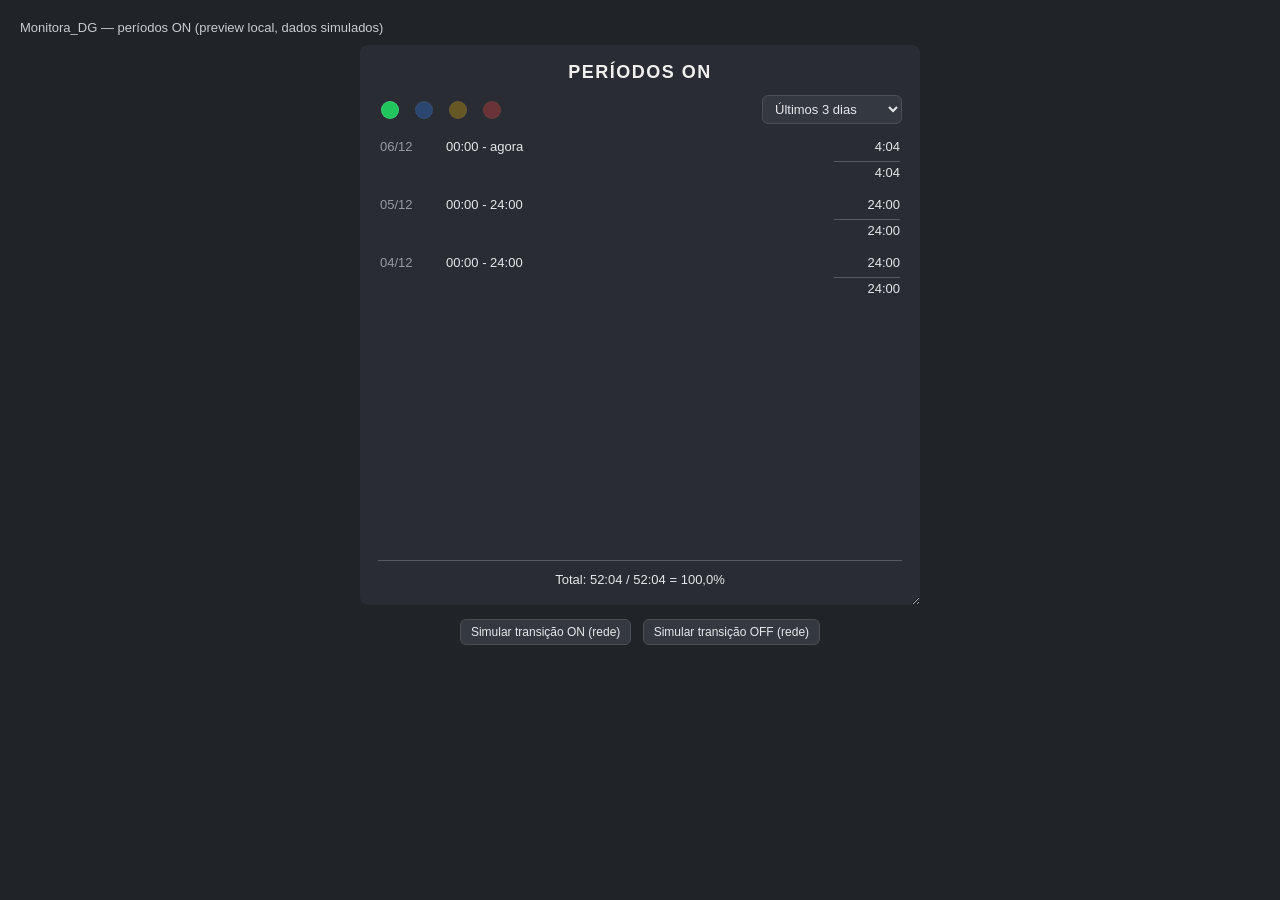
==== preview.html @ 11386891 "Primeiro commit" ====
<!doctype html>
<html lang="pt-BR">
<head>
<meta charset="utf-8">
<meta name="viewport" content="width=device-width, initial-scale=1">
<title>Monitora_DG — períodos ON (preview local)</title>
<style>
html,body{margin:0;min-height:100%;background:#202328;color:#eee;font-family:Inter,Arial,sans-serif}
body{padding:20px;box-sizing:border-box}
.preview-header{margin:0 0 10px;font-size:13px;color:#c8ccd1}
#widget{width:min(100%,560px);height:560px;margin:auto;resize:vertical;overflow:auto;border-radius:8px}
.preview-tools{margin:14px 0 0;font-size:12px;color:#c8ccd1;text-align:center}
.preview-tools button{font:inherit;margin:0 4px;padding:5px 10px;border-radius:6px;border:1px solid #4a4e55;background:#34383f;color:#e5e7ea;cursor:pointer}
.preview-tools button:hover{background:#3d424a}
</style>
<link rel="stylesheet" href="style.css">
</head>
<body>
<div class="preview-header">Monitora_DG — períodos ON (preview local, dados simulados)</div>
<div id="widget"></div>

<div class="preview-tools">
    <button id="btnOn" type="button">Simular transição ON (rede)</button>
    <button id="btnOff" type="button">Simular transição OFF (rede)</button>
</div>

<script>
const container = document.getElementById('widget');
window.container = container;

const H = 3600000;
const MIN = 60000;
const ID = '7e62cc00-c0df-11f1-8ef7-dd61fc2d324e';

// Meia-noite local de hoje.
const t0 = (() => { const d = new Date(); d.setHours(0, 0, 0, 0); return d.getTime(); })();

// Séries históricas simuladas (mesmo formato de /values/timeseries).
// rede_disponivel reproduz o exemplo do enunciado:
//   anteontem e ontem ON o dia inteiro;
//   hoje 00:00-08:33, 09:11-12:23 e 13:02-15:59.
const seriesByKey = {
    rede_disponivel: [
        { ts: t0 - 48 * H, value: '1' },
        { ts: t0 + 8 * H + 33 * MIN, value: '0' },
        { ts: t0 + 9 * H + 11 * MIN, value: '1' },
        { ts: t0 + 12 * H + 23 * MIN, value: '0' },
        { ts: t0 + 13 * H + 2 * MIN, value: '1' },
        { ts: t0 + 15 * H + 59 * MIN, value: '0' }
    ],
    alimentacao_rede: [
        { ts: t0 - 24 * H, value: '1' },
        { ts: t0 - 20 * H, value: '0' },
        { ts: t0 + 7 * H, value: '1' },
        { ts: t0 + 9 * H, value: '0' }
    ],
    alimentacao_offgrid: [
        { ts: t0 - 26 * H, value: '1' },
        { ts: t0 - 20 * H, value: '0' },
        { ts: t0 + 10 * H, value: '1' },
        { ts: t0 + 11 * H + 30 * MIN, value: '0' }
    ],
    alimentacao_gerador: [
        { ts: t0 - 48 * H, value: '1' },
        { ts: t0 - 44 * H, value: '0' },
        { ts: t0 - 2 * H, value: '1' }
    ]
};

function keyFromUrl(url) {
    const m = /keys=([^&]+)/.exec(url);
    return m ? decodeURIComponent(m[1]) : null;
}

let liveOnDataUpdated = null;

const ctx = {
    http: {
        get: url => ({
            subscribe: ok => {
                const k = keyFromUrl(url);
                ok(k ? { [k]: seriesByKey[k] || [] } : {});
                return { unsubscribe() {} };
            }
        })
    },
    subscriptionApi: {
        createSubscription: options => ({
            subscribe: fn => {
                if (options && options.callbacks) {
                    liveOnDataUpdated = options.callbacks.onDataUpdated;
                }
                fn({ id: 'preview-live', data: [] });
                return { unsubscribe() {} };
            }
        })
    },
    registerDestroyCallback: fn => { window.addEventListener('beforeunload', fn); }
};

// Simula uma transição ao vivo do estado rede_disponivel.
function pushLive(ts, value) {
    if (typeof liveOnDataUpdated !== 'function') { return; }
    liveOnDataUpdated({
        data: [{
            dataKey: { name: 'rede_disponivel', type: 'timeseries' },
            datasource: { entityFilter: { singleEntity: { id: ID } } },
            data: [[ts, value]]
        }]
    });
}

document.getElementById('btnOn').addEventListener('click', () => pushLive(Date.now(), '1'));
document.getElementById('btnOff').addEventListener('click', () => pushLive(Date.now(), '0'));

fetch('index.html')
    .then(r => r.text())
    .then(html => {
        container.innerHTML = html;
        const s = document.createElement('script');
        s.src = 'script.js';
        document.body.appendChild(s);
    });
</script>
</body>
</html>
---- style.css ----
/* ============================================================
   WIDGET MONITORA_DG — PERÍODOS ON
   Mesma identidade visual dos widgets ENERGIA DO SÍTIO (1) e
   HISTÓRICO DE TRANSIÇÕES (2).
   ============================================================ */

.card {
    position: relative;
    width: 100%;
    height: 100%;
    box-sizing: border-box;
    padding: 16px 18px;
    background: #292c32;
    color: #eeeeee;
    font-family: Inter, Arial, sans-serif;
    overflow: hidden;
    display: flex;
    flex-direction: column;
}

.title {
    text-align: center;
    font-size: 18px;
    line-height: 22px;
    font-weight: 700;
    letter-spacing: 1.5px;
    color: #f0f0f0;
    margin-bottom: 12px;
}

/* ---------------- Controles (estados + período) ---------------- */

.controls {
    display: flex;
    flex-wrap: wrap;
    align-items: center;
    justify-content: space-between;
    gap: 8px 12px;
    margin-bottom: 12px;
}

.state-picker {
    display: flex;
    align-items: center;
    gap: 10px;
}

.state-btn {
    margin: 0;
    padding: 3px;
    border: 0;
    background: transparent;
    line-height: 0;
    cursor: pointer;
    border-radius: 50%;
    opacity: 0.32;
    transition: opacity 0.2s ease;
}

.state-btn:hover {
    opacity: 0.6;
}

.state-btn.active {
    opacity: 1;
}

.state-btn:focus-visible {
    outline: 2px solid #3182f6;
    outline-offset: 2px;
}

/* LED do estado: círculo preenchido (mesmo st-dot do widget 2). */
.st-dot {
    display: inline-block;
    width: 12px;
    height: 12px;
    border-radius: 50%;
    box-sizing: border-box;
    background: #686B70;
    box-shadow: inset 0 0 0 1px rgba(255,255,255,0.12);
    vertical-align: middle;
    margin-right: 6px;
}

.st-dot.st-green  { background: #21c55d; }
.st-dot.st-blue   { background: #3182f6; }
.st-dot.st-yellow { background: #eab308; }
.st-dot.st-red    { background: #ef4444; }
.st-dot.st-off    { background: #686B70; }

.state-btn .st-dot {
    width: 18px;
    height: 18px;
    margin-right: 0;
}

.period-select {
    font-family: inherit;
    font-size: 13px;
    line-height: 18px;
    color: #e5e7ea;
    background: #34383f;
    border: 1px solid #4a4e55;
    border-radius: 6px;
    padding: 5px 8px;
    cursor: pointer;
}

.period-select:focus-visible {
    outline: 2px solid #3182f6;
    outline-offset: 1px;
}

/* ---------------- Tabela de períodos ---------------- */

.periods {
    flex: 1 1 auto;
    min-height: 0;
    overflow-y: auto;
    overflow-x: hidden;
}

.p-group + .p-group {
    margin-top: 10px;
}

.p-row {
    display: grid;
    grid-template-columns: 58px 1fr 66px;
    align-items: center;
    column-gap: 8px;
    padding: 2px 2px;
}

.p-date {
    font-size: 13px;
    line-height: 18px;
    color: #969ba3;
    white-space: nowrap;
}

.p-range {
    font-size: 13px;
    line-height: 18px;
    color: #e5e7ea;
    font-variant-numeric: tabular-nums;
    white-space: nowrap;
}

.p-dur {
    font-size: 13px;
    line-height: 18px;
    color: #e5e7ea;
    font-variant-numeric: tabular-nums;
    text-align: right;
    white-space: nowrap;
}

/* Totalização do dia, separada visualmente das linhas de períodos. */
.p-sum {
    margin-top: 1px;
}

.p-sum .p-val {
    font-size: 13px;
    line-height: 18px;
    color: #e5e7ea;
    font-variant-numeric: tabular-nums;
    text-align: right;
    white-space: nowrap;
    border-top: 1px solid #555960;
    padding-top: 2px;
}

/* Totalização mensal (Este ano / Ano passado / Desde o início). */
.m-row {
    display: grid;
    grid-template-columns: 1fr 66px;
    align-items: center;
    column-gap: 8px;
    padding: 2px 2px;
}

.m-label {
    font-size: 13px;
    line-height: 18px;
    color: #e5e7ea;
}

.m-val {
    font-size: 13px;
    line-height: 18px;
    color: #e5e7ea;
    font-variant-numeric: tabular-nums;
    text-align: right;
    white-space: nowrap;
}

.periods-empty {
    padding: 10px 2px;
    font-size: 13px;
    color: #969ba3;
}

/* ---------------- Total geral ---------------- */

.grand-total {
    margin-top: 12px;
    padding-top: 10px;
    border-top: 1px solid #555960;
    text-align: center;
    font-size: 13px;
    line-height: 18px;
    color: #e5e7ea;
    font-variant-numeric: tabular-nums;
}

.grand-total:empty {
    display: none;
}

/* ============================================================
   RESPONSIVIDADE
   ============================================================ */

@media (max-width: 480px) {
    .card {
        padding: 12px 12px;
    }

    .title {
        font-size: 16px;
        line-height: 20px;
        margin-bottom: 10px;
    }

    .controls {
        margin-bottom: 10px;
    }

    .state-btn .st-dot {
        width: 16px;
        height: 16px;
    }

    .period-select {
        font-size: 12px;
        line-height: 16px;
        padding: 4px 6px;
    }

    .p-row {
        grid-template-columns: 52px 1fr 58px;
        column-gap: 6px;
    }

    .m-row {
        grid-template-columns: 1fr 58px;
        column-gap: 6px;
    }

    .p-date,
    .p-range,
    .p-dur,
    .p-sum .p-val,
    .m-label,
    .m-val,
    .grand-total {
        font-size: 12px;
        line-height: 16px;
    }
}
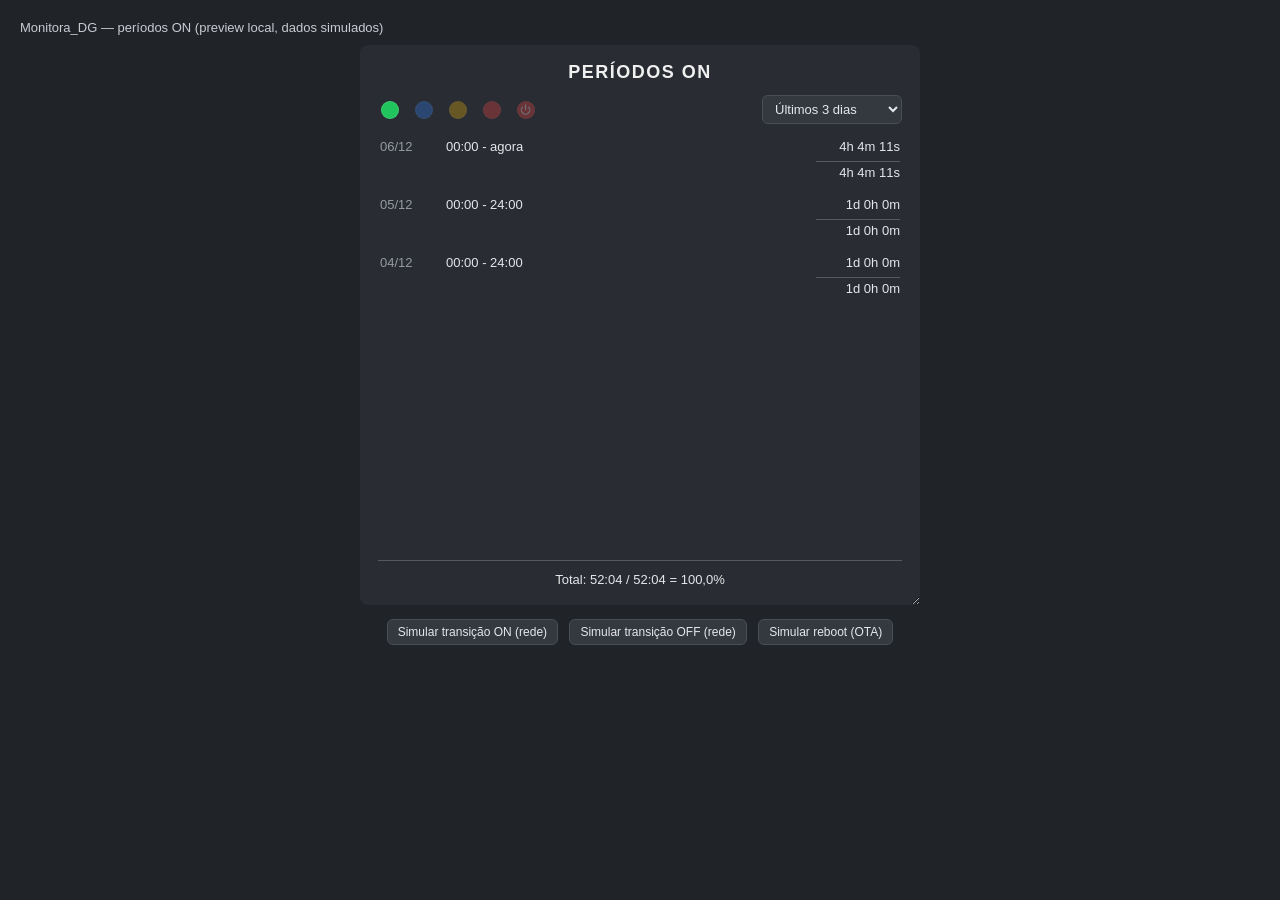
==== commit a087d911: "Inclui tabela de reinícios" ====
--- a/preview.html
+++ b/preview.html
@@ -22,6 +22,7 @@
 <div class="preview-tools">
     <button id="btnOn" type="button">Simular transição ON (rede)</button>
     <button id="btnOff" type="button">Simular transição OFF (rede)</button>
+    <button id="btnReboot" type="button">Simular reboot (OTA)</button>
 </div>
 
 <script>
@@ -64,6 +65,17 @@
         { ts: t0 - 48 * H, value: '1' },
         { ts: t0 - 44 * H, value: '0' },
         { ts: t0 - 2 * H, value: '1' }
+    ],
+    // Reinícios (reboot_reason): Energização, Reset externo, Reinício
+    // (/reboot), Watchdog e Atualização (/ota). Textos iguais aos do
+    // programa Monitora_DG.
+    reboot_reason: [
+        { ts: t0 - 48 * H, value: '1' },                     // anteontem 00:00 - Energização
+        { ts: t0 - 24 * H + 8 * H + 51 * MIN, value: '7' },  // ontem 08:51 - Reset externo
+        { ts: t0 - 24 * H + 15 * H + 26 * MIN, value: '5' }, // ontem 15:26 - Reinício (/reboot)
+        { ts: t0 + 6 * H + 20 * MIN, value: '4' },           // hoje 06:20 - Watchdog de software
+        { ts: t0 + 9 * H, value: '2' },                      // hoje 09:00 - Watchdog de hardware
+        { ts: t0 + 10 * H + 5 * MIN, value: '9' }            // hoje 10:05 - Atualização (/ota)
     ]
 };
 
@@ -113,6 +125,20 @@
 document.getElementById('btnOn').addEventListener('click', () => pushLive(Date.now(), '1'));
 document.getElementById('btnOff').addEventListener('click', () => pushLive(Date.now(), '0'));
 
+// Simula um reinício ao vivo (reboot_reason) para o quinto botão.
+function pushLiveReboot(ts, code) {
+    if (typeof liveOnDataUpdated !== 'function') { return; }
+    liveOnDataUpdated({
+        data: [{
+            dataKey: { name: 'reboot_reason', type: 'timeseries' },
+            datasource: { entityFilter: { singleEntity: { id: ID } } },
+            data: [[ts, code]]
+        }]
+    });
+}
+
+document.getElementById('btnReboot').addEventListener('click', () => pushLiveReboot(Date.now(), '9'));
+
 fetch('index.html')
     .then(r => r.text())
     .then(html => {
--- a/style.css
+++ b/style.css
@@ -89,6 +89,22 @@
 .st-dot.st-red    { background: #ef4444; }
 .st-dot.st-off    { background: #686B70; }
 
+/* Quinto indicador: Power on / reinícios. Círculo vermelho (família do
+   gerador) com o símbolo universal de Power, branco, em SVG inline. */
+.st-dot.st-power {
+    background: #ef4444;
+    color: #ffffff;
+    display: inline-flex;
+    align-items: center;
+    justify-content: center;
+}
+
+.st-dot.st-power svg {
+    width: 62%;
+    height: 62%;
+    display: block;
+}
+
 .state-btn .st-dot {
     width: 18px;
     height: 18px;
@@ -127,7 +143,7 @@
 
 .p-row {
     display: grid;
-    grid-template-columns: 58px 1fr 66px;
+    grid-template-columns: 58px 1fr 84px;
     align-items: center;
     column-gap: 8px;
     padding: 2px 2px;
@@ -171,6 +187,21 @@
     white-space: nowrap;
     border-top: 1px solid #555960;
     padding-top: 2px;
+}
+
+/* Modo Power on: DATA | HORA | MOTIVO. Reusa a estrutura de .p-row
+   (mesmas três colunas), apenas com larguras adequadas ao motivo. */
+.p-row.rb-row {
+    grid-template-columns: 52px 58px 1fr;
+}
+
+.rb-reason {
+    font-size: 13px;
+    line-height: 18px;
+    color: #e5e7ea;
+    white-space: nowrap;
+    overflow: hidden;
+    text-overflow: ellipsis;
 }
 
 /* Totalização mensal (Este ano / Ano passado / Desde o início). */
@@ -251,8 +282,12 @@
     }
 
     .p-row {
-        grid-template-columns: 52px 1fr 58px;
+        grid-template-columns: 52px 1fr 74px;
         column-gap: 6px;
+    }
+
+    .p-row.rb-row {
+        grid-template-columns: 48px 52px 1fr;
     }
 
     .m-row {
@@ -264,6 +299,7 @@
     .p-range,
     .p-dur,
     .p-sum .p-val,
+    .rb-reason,
     .m-label,
     .m-val,
     .grand-total {
